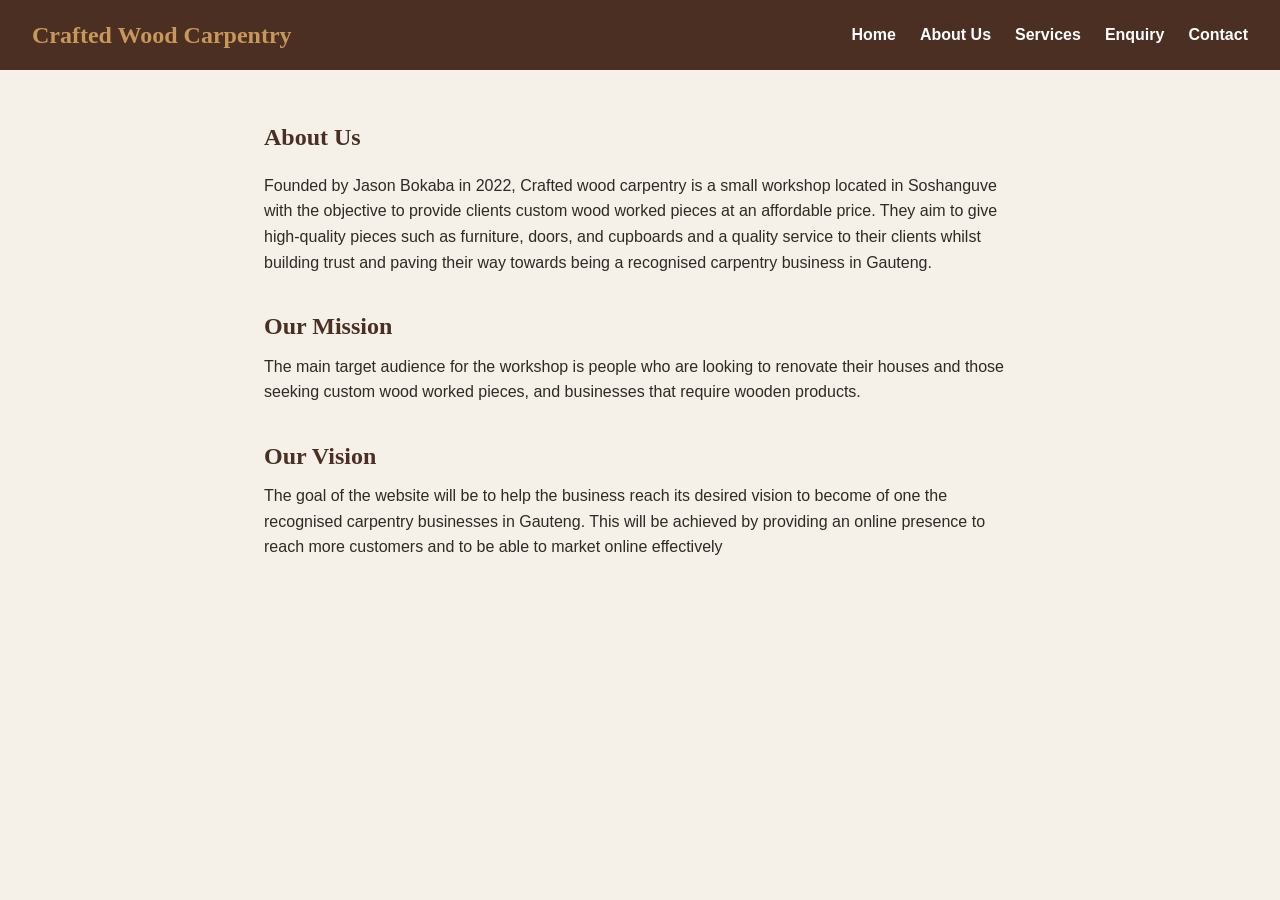
==== about.html @ ed996345 "Add files via upload" ====
<!DOCTYPE html>
<html lang="en">
<head>
    <link rel="stylesheet" href="style.css">
    <meta charset="UTF-8">
    <meta name="viewport" content="width=device-width, initial-scale=1.0">
    <title>About Us - Crafted Wood Carpentry</title>
</head>
<body>
    <header>
      <div class="logo">Crafted Wood Carpentry</div>
  <nav>
    <ul>
      <li><a href="index.html">Home</a></li>
      <li><a href="about.html">About Us</a></li>
      <li><a href="services.html">Services</a></li>
      <li><a href="enquiry.html">Enquiry</a></li>
      <li><a href="contact.html">Contact</a></li>
    </ul>
  </nav>  
    </header>
    <section class="about-content">
  <h1>About Us</h1>
  <p>Founded by Jason Bokaba in 2022, Crafted wood carpentry is a small workshop located in Soshanguve with the objective to provide clients custom wood worked pieces at an affordable price. They aim to give high-quality pieces such as furniture, doors, and cupboards and a quality service to their clients whilst building trust and paving their way towards being a recognised carpentry business in Gauteng.</p>
  
  <h2>Our Mission</h2>
  <p>The main target audience for the workshop is people who are looking to renovate their houses and those seeking custom wood worked pieces, and businesses that require wooden products.</p>
  
  <h2>Our Vision</h2>
  <p>The goal of the website will be to help the business reach its desired vision to become of one the recognised carpentry businesses in Gauteng. This will be achieved by providing an online presence to reach more customers and to be able to market online effectively</p>
</section>
</body>
</html>
---- style.css ----
:root {
  --color-dark: #4a2f22;
  --color-accent: #c9975a;
  --color-bg: #f5f0e8;
  --color-text: #2e2a26;
  --font-heading: Georgia, 'Times New Roman', serif;
  --font-body: Arial, Helvetica, sans-serif;
}

* {
  margin: 0;
  padding: 0;
  box-sizing: border-box;
}

body {
  font-family: var(--font-body);
  color: var(--color-text);
  background-color: var(--color-bg);
  line-height: 1.6;
}

h1, h2, h3 {
  font-family: var(--font-heading);
  color: var(--color-dark);
}
header {
  background-color: var(--color-dark);
  padding: 1rem 2rem;
  display: flex;
  justify-content: space-between;
  align-items: center;
  flex-wrap: wrap;
}

.logo {
  color: var(--color-accent);
  font-family: var(--font-heading);
  font-size: 1.5rem;
  font-weight: bold;
}

nav ul {
  list-style: none;
  display: flex;
  gap: 1.5rem;
}

nav a {
  color: #ffffff;
  text-decoration: none;
  font-weight: bold;
}

nav a:hover {
  color: var(--color-accent);
}
.hero {
  text-align: center;
  padding: 3rem 1.5rem;
}

.hero img {
  width: 100%;
  max-width: 600px;
  height: 350px;
  object-fit: cover;
  border-radius: 8px;
}

.hero h1 {
  font-size: 2.5rem;
  margin-top: 1.5rem;
}

.hero p {
  font-size: 1.1rem;
  margin: 1rem 0;
}

.cta-button {
  display: inline-block;
  background-color: var(--color-accent);
  color: var(--color-dark);
  padding: 0.75rem 1.5rem;
  border-radius: 4px;
  text-decoration: none;
  font-weight: bold;
  margin-top: 0.5rem;
}

.cta-button:hover {
  background-color: var(--color-dark);
  color: #ffffff;
}
.about-content,
.services-content,
.enquiry-content,
.contact-content {
  max-width: 800px;
  margin: 0 auto;
  padding: 3rem 1.5rem;
}

.about-content h1,
.services-content h1,
.enquiry-content h1,
.contact-content h1 {
  margin-bottom: 1rem;
}

.about-content h2,
.services-content h2,
.contact-content h2 {
  margin-top: 2rem;
  margin-bottom: 0.5rem;
}

.service-item {
  background-color: #ffffff;
  border-left: 4px solid var(--color-accent);
  padding: 1rem 1.5rem;
  margin-bottom: 1.5rem;
  border-radius: 4px;
}
form {
  display: flex;
  flex-direction: column;
  max-width: 500px;
  margin-top: 1.5rem;
}

label {
  font-weight: bold;
  margin-top: 1rem;
  margin-bottom: 0.3rem;
}

input,
textarea,
select {
  padding: 0.6rem;
  border: 1px solid #ccc;
  border-radius: 4px;
  font-family: var(--font-body);
  font-size: 1rem;
}

input:focus,
textarea:focus,
select:focus {
  outline: none;
  border-color: var(--color-accent);
}

button[type="submit"] {
  margin-top: 1.5rem;
  background-color: var(--color-dark);
  color: #ffffff;
  border: none;
  padding: 0.8rem;
  border-radius: 4px;
  font-weight: bold;
  cursor: pointer;
}

button[type="submit"]:hover {
  background-color: var(--color-accent);
  color: var(--color-dark);
}
/* Tablet: 768px and below */
@media (max-width: 768px) {
  header {
    flex-direction: column;
    align-items: flex-start;
  }

  nav ul {
    flex-wrap: wrap;
    gap: 1rem;
    margin-top: 1rem;
  }

  .hero h1 {
    font-size: 2rem;
  }

  .about-content,
  .services-content,
  .enquiry-content,
  .contact-content {
    padding: 2rem 1rem;
  }
}

/* Mobile: 480px and below */
@media (max-width: 480px) {
  .logo {
    font-size: 1.2rem;
  }

  nav ul {
    flex-direction: column;
    gap: 0.5rem;
  }

  .hero img {
    height: 220px;
  }

  .hero h1 {
    font-size: 1.6rem;
  }

  form {
    max-width: 100%;
  }
}
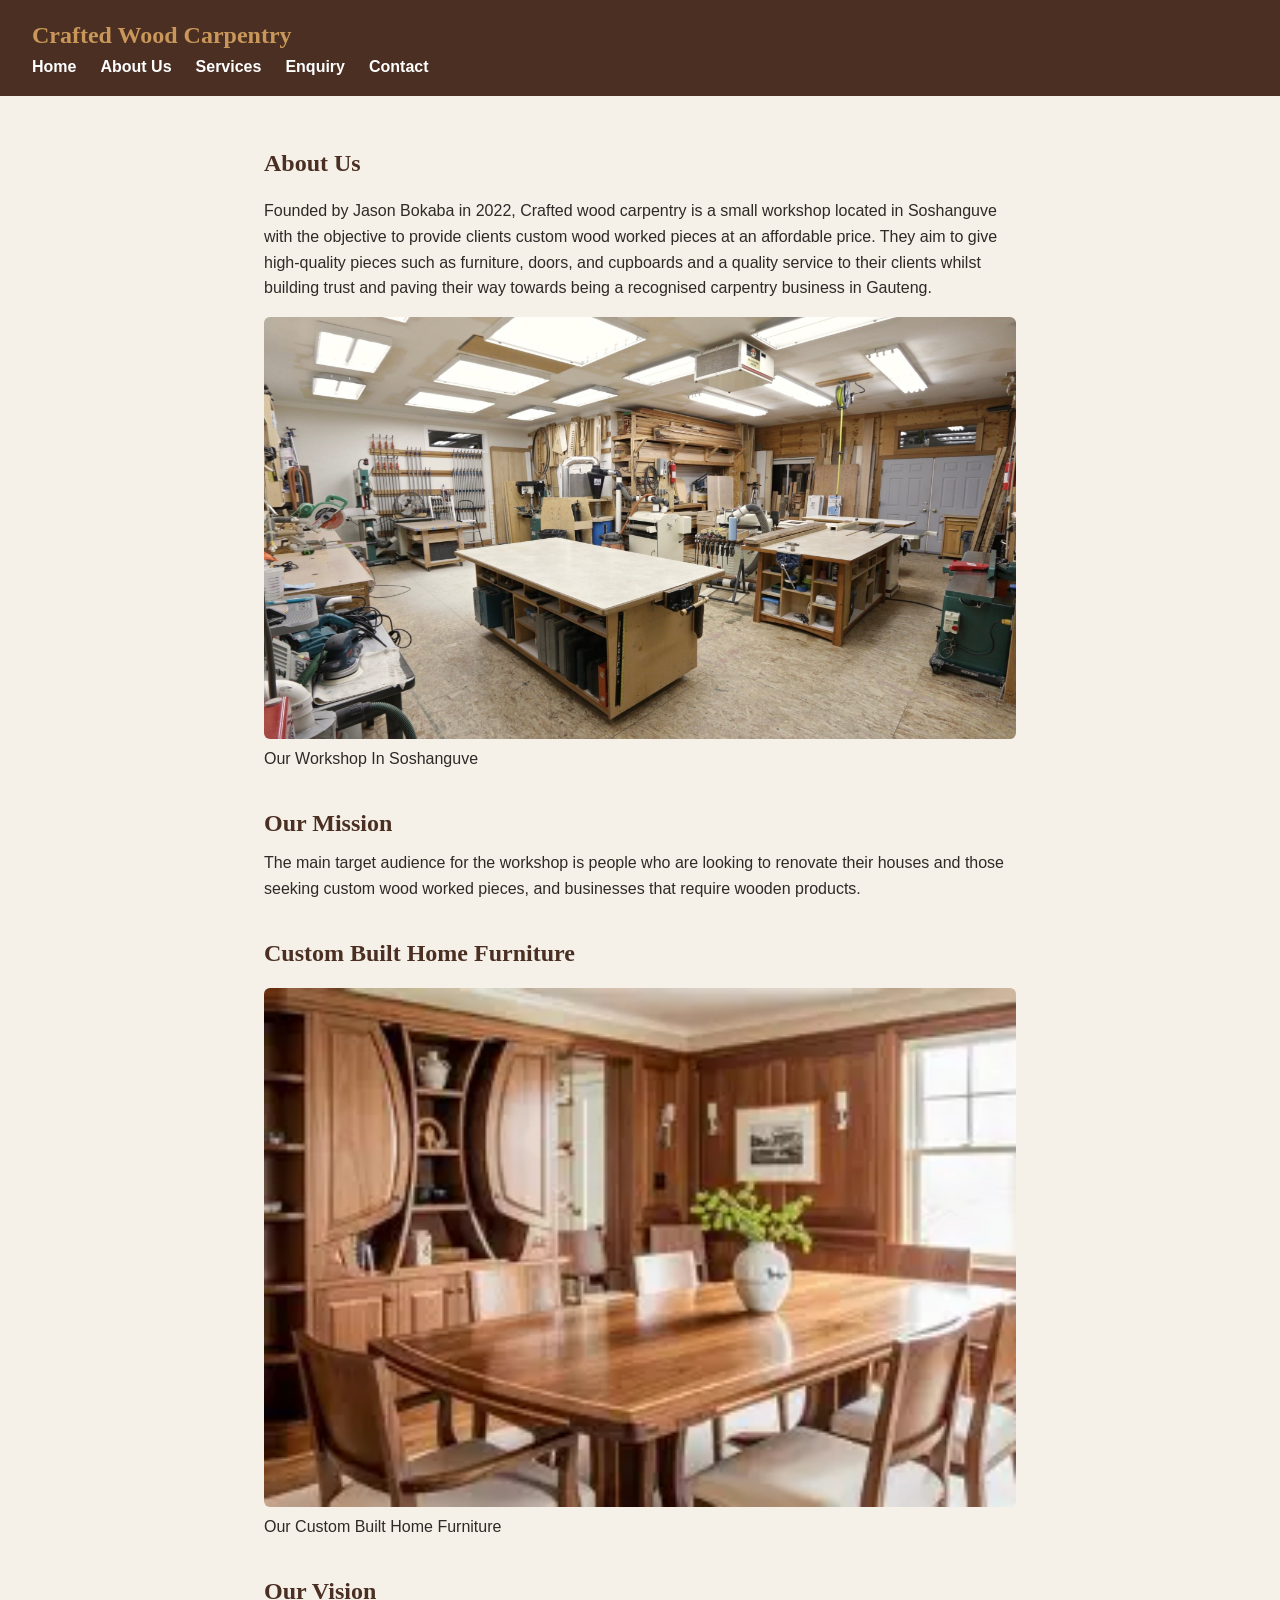
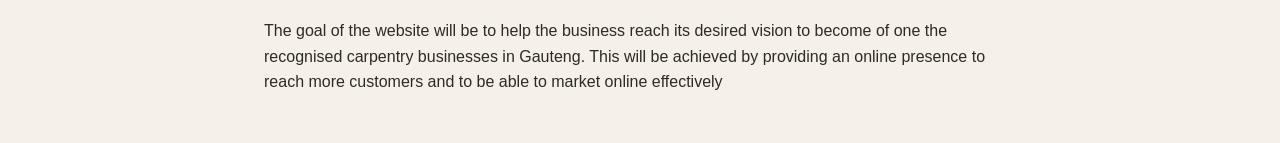
==== commit 7fa1e12c: "Add About page gallery and lightbox with SEO tags" ====
--- a/about.html
+++ b/about.html
@@ -4,11 +4,14 @@
     <link rel="stylesheet" href="style.css">
     <meta charset="UTF-8">
     <meta name="viewport" content="width=device-width, initial-scale=1.0">
-    <title>About Us - Crafted Wood Carpentry</title>
+    <title>About Crafted Wood Carpentry | Furniture Makers Soshanguve</title>
+<meta name="description" content="Meet the furniture makers behind Crafted Wood Carpentry, founded in 2022 by Jason Bokaba in Soshanguve. Handmade wooden furniture, built to last.">
+<meta name="keywords" content="furniture makers Soshanguve, Crafted Wood Carpentry, handmade wooden furniture South Africa, carpentry services Soshanguve">
 </head>
 <body>
     <header>
       <div class="logo">Crafted Wood Carpentry</div>
+      <button class="nav-toggle" aria-label="Toggle navigation" aria-expanded="false">☰</button>
   <nav>
     <ul>
       <li><a href="index.html">Home</a></li>
@@ -22,12 +25,32 @@
     <section class="about-content">
   <h1>About Us</h1>
   <p>Founded by Jason Bokaba in 2022, Crafted wood carpentry is a small workshop located in Soshanguve with the objective to provide clients custom wood worked pieces at an affordable price. They aim to give high-quality pieces such as furniture, doors, and cupboards and a quality service to their clients whilst building trust and paving their way towards being a recognised carpentry business in Gauteng.</p>
-  
+  <section class="about-image">
+  <div class="gallery">
+    <figure class="gallery-item">
+      <img src="images/Crafted-Wood-Capentry-Workshop.webp.jfif"
+           alt="Our Workshop In Soshanguve"
+           width="400" height="300" loading="lazy">
+      <figcaption>Our Workshop In Soshanguve</figcaption>
+    </figure>
+  </div>
+</section>
   <h2>Our Mission</h2>
   <p>The main target audience for the workshop is people who are looking to renovate their houses and those seeking custom wood worked pieces, and businesses that require wooden products.</p>
-  
+  <section class="about-image">
+  <h2>Custom Built Home Furniture</h2>
+  <div class="gallery">
+    <figure class="gallery-item">
+      <img src="images/Crafted-Wood-Capentry-Workshop-Custom-Furniture.webp.webp"
+           alt="Custom Built Home Furniture"
+           width="400" height="300" loading="lazy">
+      <figcaption>Our Custom Built Home Furniture</figcaption>
+    </figure>
+  </div>
+</section>
   <h2>Our Vision</h2>
   <p>The goal of the website will be to help the business reach its desired vision to become of one the recognised carpentry businesses in Gauteng. This will be achieved by providing an online presence to reach more customers and to be able to market online effectively</p>
 </section>
+<script src="about.js" defer></script>
 </body>
 </html>
--- a/style.css
+++ b/style.css
@@ -216,3 +216,262 @@
     max-width: 100%;
   }
 }
+.gallery {
+  display: grid;
+  grid-template-columns: repeat(auto-fit, minmax(220px, 1fr));
+  gap: 1rem;
+  margin-top: 1rem;
+}
+
+.gallery-item img {
+  width: 100%;
+  height: auto;
+  object-fit: cover;
+  border-radius: 6px;
+}
+
+.featured-work h2 {
+  text-align: center;
+}
+.featured-work .index-item img {
+  width: 100%;
+  height: 220px;
+  object-fit: cover;
+  border-radius: 6px;
+}
+.nav-toggle {
+  display: none;
+  background: none;
+  border: none;
+  color: inherit;
+  font-size: 1.8rem;
+  cursor: pointer;
+}
+.nav-toggle {
+  display: none;
+  background: none;
+  border: none;
+  color: inherit;
+  font-size: 1.8rem;
+  cursor: pointer;
+}
+
+@media (max-width: 768px) {
+  .nav-toggle { display: block; }
+  nav { display: none; width: 100%; }
+  nav.open { display: block; }
+}
+@media (max-width: 768px) {
+  header {
+    flex-wrap: wrap;
+    justify-content: space-between;
+    align-items: center;
+  }
+
+  nav ul {
+    flex-direction: column;
+    gap: 0.75rem;
+    padding: 0.5rem 0;
+  }
+}
+header {
+  flex-direction: row;
+  flex-wrap: wrap;
+  justify-content: space-between;
+  align-items: center;
+  text-align: left;
+}
+
+nav {
+  flex-basis: 100%;
+}
+.index-item img {
+  cursor: zoom-in;
+}
+
+.lightbox {
+  display: none;
+  position: fixed;
+  inset: 0;
+  background: rgba(0, 0, 0, 0.85);
+  justify-content: center;
+  align-items: center;
+  z-index: 1000;
+}
+
+.lightbox.open {
+  display: flex;
+}
+
+.lightbox-img {
+  max-width: 90%;
+  max-height: 85vh;
+  border-radius: 6px;
+}
+
+.lightbox-close {
+  position: absolute;
+  top: 1rem;
+  right: 1.5rem;
+  background: none;
+  border: none;
+  color: #fff;
+  font-size: 2.5rem;
+  cursor: pointer;
+}
+.about-image img,
+.service-image img {
+  cursor: zoom-in;
+}
+.accordion-toggle {
+  width: 100%;
+  display: flex;
+  justify-content: space-between;
+  align-items: center;
+  background: none;
+  border: none;
+  font: inherit;
+  color: inherit;
+  text-align: left;
+  cursor: pointer;
+  padding: 0;
+}
+
+.accordion-toggle::after { content: '+'; font-size: 1.5rem; }
+.accordion-toggle[aria-expanded="true"]::after { content: '−'; }
+
+.accordion-panel { display: none; margin-top: 1rem; }
+.accordion-panel.open { display: block; }
+
+.service-item .gallery-item img {
+  width: 100%;
+  height: auto;
+  aspect-ratio: 16 / 9;
+  object-fit: cover;
+}
+.service-item h2 {
+  margin: 0;
+}
+
+.accordion-toggle {
+  padding: 0.5rem 0;
+}
+
+.accordion-toggle:hover {
+  color: var(--color-accent);
+}
+
+.accordion-toggle:focus-visible {
+  outline: 2px solid var(--color-accent);
+  outline-offset: 4px;
+}
+[hidden] { display: none !important; }
+
+#service-search {
+  width: 100%;
+  max-width: 400px;
+  padding: 0.6rem;
+  margin: 0.5rem 0 1.5rem;
+}
+.what-we-do {
+  max-width: 1100px;
+  margin: 0 auto;
+  padding: 3rem 1.5rem;
+}
+
+.what-we-do h2 { text-align: center; }
+
+.card-grid {
+  display: grid;
+  grid-template-columns: repeat(auto-fit, minmax(240px, 1fr));
+  gap: 1.5rem;
+  margin-top: 1.5rem;
+}
+
+.service-card {
+  background: #fff;
+  padding: 1.5rem;
+  border-radius: 8px;
+  box-shadow: 0 2px 8px rgba(0, 0, 0, 0.1);
+  transition: transform 0.2s;
+}
+
+.service-card:hover { transform: translateY(-4px); }
+.section-intro {
+  max-width: 65ch;
+  margin: 0.5rem auto 0;
+  text-align: center;
+}
+
+.service-card h3 {
+  color: var(--color-dark);
+  margin-bottom: 0.5rem;
+}
+
+.service-card p {
+  color: var(--color-text);
+}
+
+.service-card a {
+  display: inline-block;
+  margin-top: 0.75rem;
+  color: var(--color-dark);
+  font-weight: bold;
+}
+
+.service-card a:hover,
+.service-card a:focus-visible {
+  color: var(--color-accent);
+  text-decoration: underline;
+}
+#map {
+  height: 400px;
+  width: 100%;
+  border-radius: 8px;
+  margin: 1.5rem 0;
+}
+.error-message {
+  display: block;
+  color: #b00020;
+  font-size: 0.9rem;
+  min-height: 1.2em;
+  margin-top: 0.25rem;
+}
+
+input.invalid, select.invalid, textarea.invalid {
+  border-color: #b00020;
+}
+#form-status { margin-top: 1rem; border-radius: 6px; }
+#form-status:empty { display: none; }
+#form-status.success { background: #e6f4ea; color: #1e5e2f; padding: 0.75rem 1rem; }
+#form-status.error { background: #fdecea; color: #b00020; padding: 0.75rem 1rem; }
+fieldset { border: none; margin: 1rem 0 0.25rem; padding: 0; }
+legend { font-weight: bold; margin-bottom: 0.5rem; }
+
+.radio-group label,
+.checkbox-row label {
+  display: inline-block;
+  margin-right: 1.25rem;
+  font-weight: normal;
+}
+
+.radio-group input,
+.checkbox-row input {
+  width: auto;
+  margin-right: 0.4rem;
+}
+
+#enquiry-response {
+  margin-top: 1.5rem;
+  padding: 1.5rem;
+  background: #fff;
+  border-left: 4px solid var(--color-accent);
+  border-radius: 6px;
+  box-shadow: 0 2px 8px rgba(0, 0, 0, 0.1);
+}
+
+#enquiry-response ul { margin: 0.75rem 0 1rem 1.25rem; }
+img {
+  max-width: 100%;
+  height: auto;
+}
